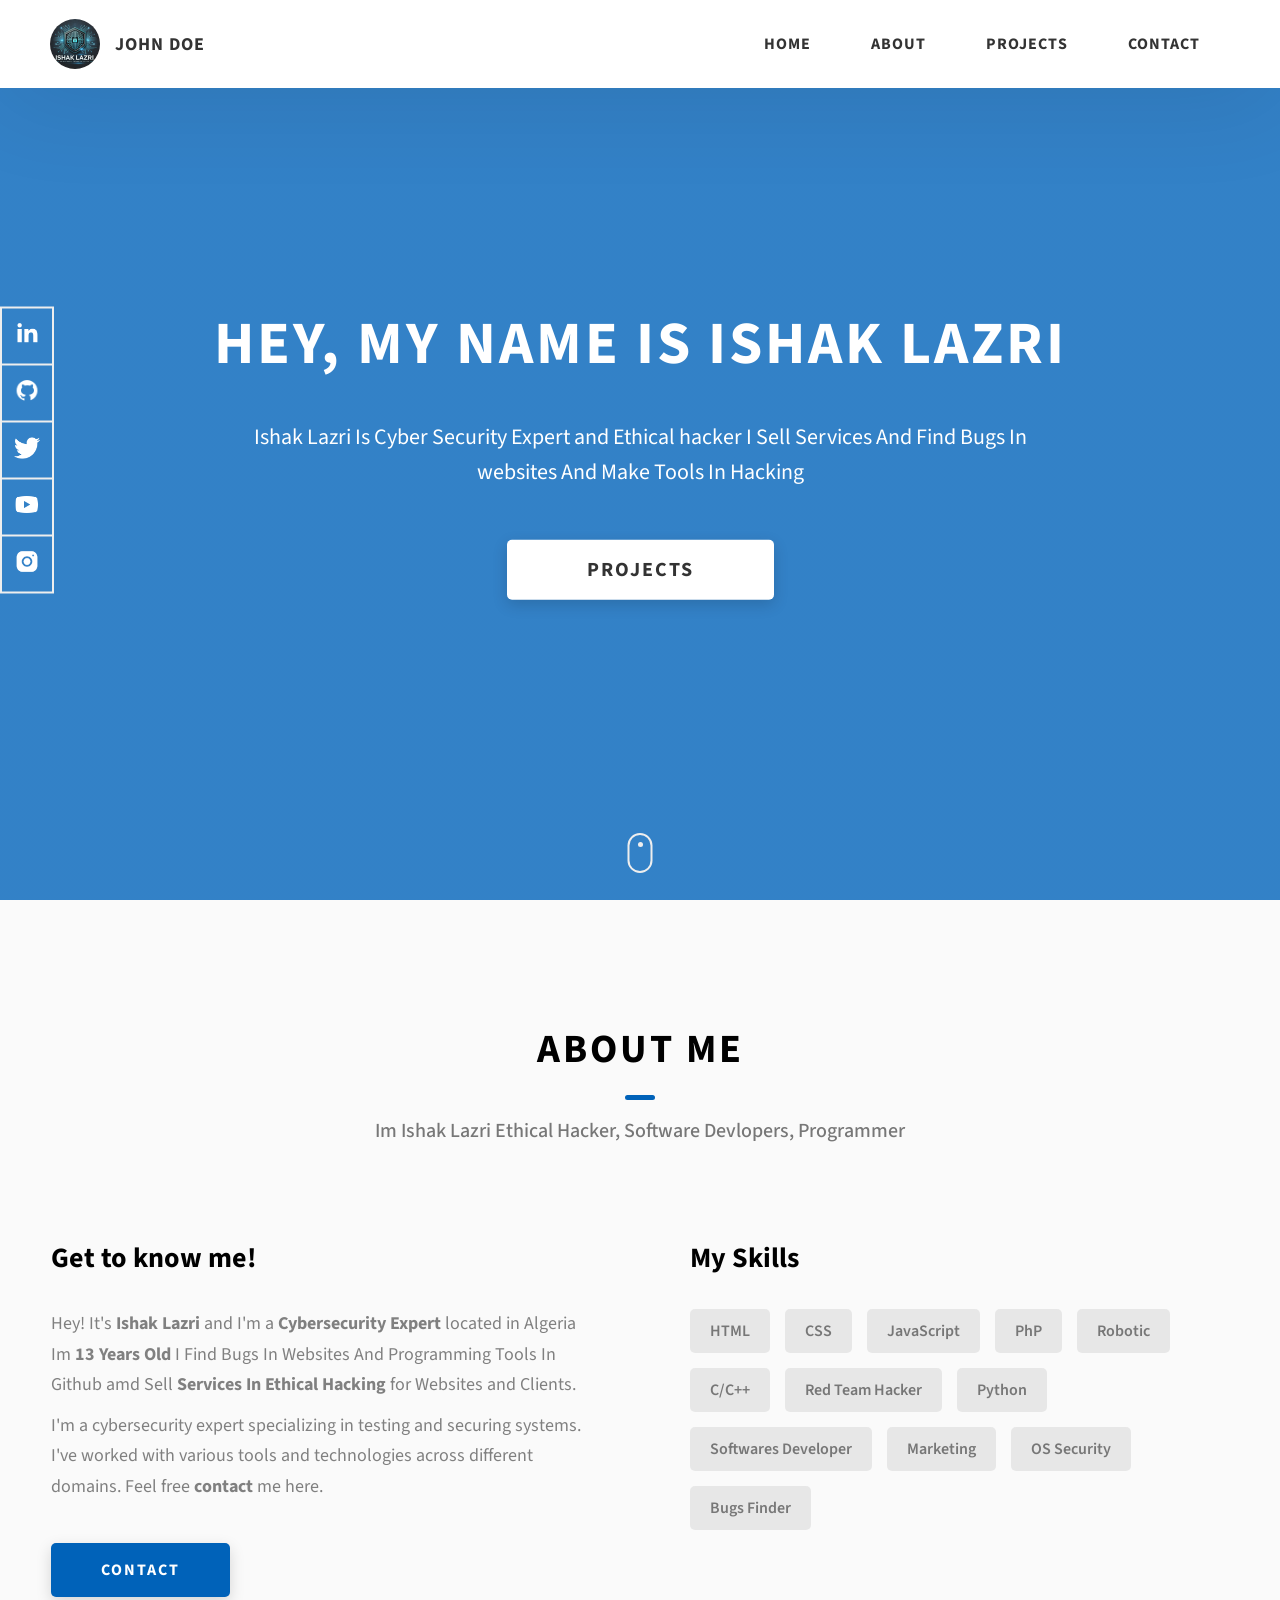
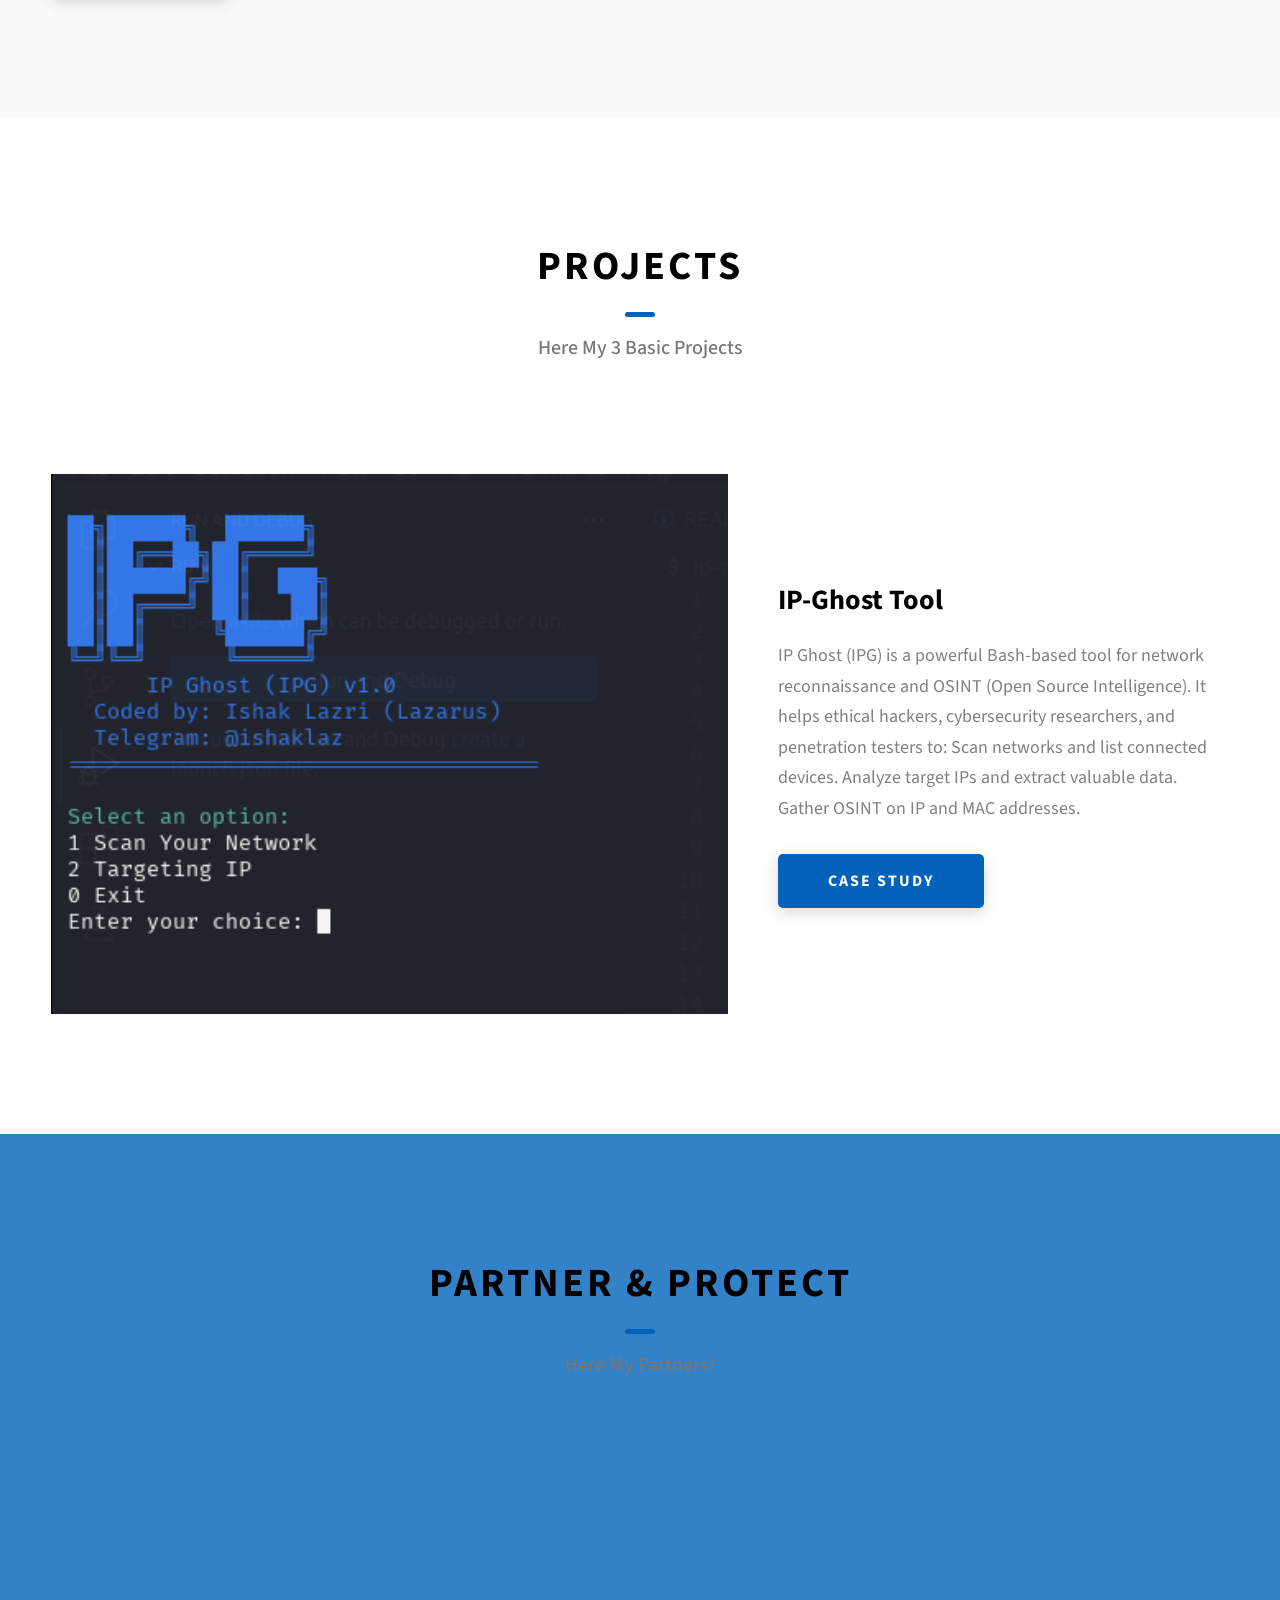
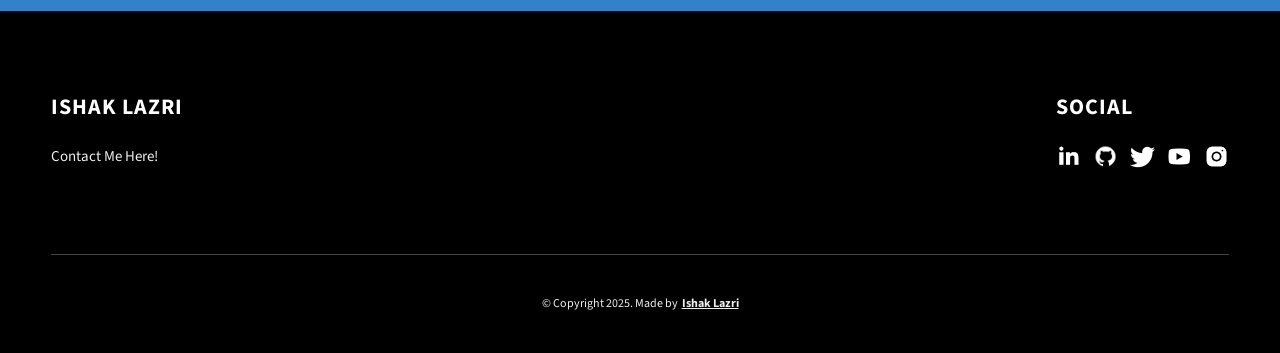
==== sass/index.html @ 2b23aea9 "Add files via upload" ====
<!DOCTYPE html>
<html lang="en">
  <head>
    <meta charset="UTF-8" />
    <meta name="viewport" content="width=device-width, initial-scale=1.0" />
    <meta http-equiv="X-UA-Compatible" content="ie=edge" />
    <title>Dopefolio</title>
    <meta name="description" content="Portfolio Template for Developer" />

    <link rel="stylesheet" href="style.css" />

    <link rel="preconnect" href="https://fonts.googleapis.com" />
    <link rel="preconnect" href="https://fonts.gstatic.com" crossorigin />
    <link
      href="https://fonts.googleapis.com/css2?family=Source+Sans+Pro:wght@400;600;700;900&display=swap"
      rel="stylesheet"
    />
  </head>
  <body>
    <header class="header">
      <div class="header__content">
        <div class="header__logo-container">
          <div class="header__logo-img-cont">
            <img
              src="ishaklazri.jpg"
              alt="logo"
              class="header__logo-img"
            />
          </div>
          <span class="header__logo-sub">John Doe</span>
        </div>
        <div class="header__main">
          <ul class="header__links">
            <li class="header__link-wrapper">
              <a href="./index.html" class="header__link"> Home </a>
            </li>
            <li class="header__link-wrapper">
              <a href="./index.html#about" class="header__link">About </a>
            </li>
            <li class="header__link-wrapper">
              <a href="./index.html#projects" class="header__link">
                Projects
              </a>
            </li>
            <li class="header__link-wrapper">
              <a href="./index.html#contact" class="header__link"> Contact </a>
            </li>
          </ul>
          <div class="header__main-ham-menu-cont">
            <img
              src="ham-menu.svg"
              alt="hamburger menu"
              class="header__main-ham-menu"
            />
            <img
              src="ham-menu-close.svg"
              alt="hamburger menu close"
              class="header__main-ham-menu-close d-none"
            />
          </div>
        </div>
      </div>
      <div class="header__sm-menu">
        <div class="header__sm-menu-content">
          <ul class="header__sm-menu-links">
            <li class="header__sm-menu-link">
              <a href="./index.html"> Home </a>
            </li>

            <li class="header__sm-menu-link">
              <a href="./index.html#about"> About </a>
            </li>

            <li class="header__sm-menu-link">
              <a href="./index.html#projects"> Projects </a>
            </li>

            <li class="header__sm-menu-link">
              <a href="./index.html#contact"> Contact </a>
            </li>
          </ul>
        </div>
      </div>
    </header>
    <section class="home-hero">
      <div class="home-hero__content">
        <h1 class="heading-primary">Hey, My name is Ishak Lazri</h1>
        <div class="home-hero__info">
          <p class="text-primary">
        Ishak Lazri Is Cyber Security Expert and Ethical hacker I Sell Services And Find Bugs In websites And Make Tools In Hacking
          </p>
        </div>
        <div class="home-hero__cta">
          <a href="#projects" class="btn btn--bg">Projects</a>
        </div>
      </div>
      <div class="home-hero__socials">
        <div class="home-hero__social">
          <a href="#" class="home-hero__social-icon-link">
            <img
              src="linkedin-ico.png"
              alt="icon"
              class="home-hero__social-icon"
            />
          </a>
        </div>
        <div class="home-hero__social">
          <a href="#" class="home-hero__social-icon-link">
            <img
              src="github-ico.png"
              alt="icon"
              class="home-hero__social-icon"
            />
          </a>
        </div>
        <div class="home-hero__social">
          <a href="#" class="home-hero__social-icon-link">
            <img
              src="twitter-ico.png"
              alt="icon"
              class="home-hero__social-icon"
            />
          </a>
        </div>
        <div class="home-hero__social">
          <a href="#" class="home-hero__social-icon-link">
            <img
              src="yt-ico.png"
              alt="icon"
              class="home-hero__social-icon"
            />
          </a>
        </div>
        <div class="home-hero__social">
          <a
            href="#"
            class="home-hero__social-icon-link home-hero__social-icon-link--bd-none"
          >
            <img
              src="insta-ico.png"
              alt="icon"
              class="home-hero__social-icon"
            />
          </a>
        </div>
      </div>
      <div class="home-hero__mouse-scroll-cont">
        <div class="mouse"></div>
      </div>
    </section>
    <section id="about" class="about sec-pad">
      <div class="main-container">
        <h2 class="heading heading-sec heading-sec__mb-med">
          <span class="heading-sec__main">About Me</span>
          <span class="heading-sec__sub">
            Im Ishak Lazri Ethical Hacker, Software Devlopers, Programmer
          </span>
        </h2>
        <div class="about__content">
          <div class="about__content-main">
            <h3 class="about__content-title">Get to know me!</h3>
            <div class="about__content-details">
              <p class="about__content-details-para">
                Hey! It's
                <strong>Ishak Lazri</strong>
                and I'm a <strong>  Cybersecurity Expert </strong> located in
                Algeria Im <strong>13 Years Old</strong>
                I Find Bugs In Websites And Programming Tools In Github amd Sell 
                <strong>Services In Ethical Hacking</strong>
                for Websites and Clients.
              </p>
              <p class="about__content-details-para">
                I'm a cybersecurity expert specializing in testing and securing systems. 
                I've worked with various tools and technologies across different domains.
                 Feel free
                <strong>contact</strong> me here.
              </p>
            </div>
            <a href="#contact" class="btn btn--med btn--theme dynamicBgClr"
              >Contact</a
            >
          </div>
          <div class="about__content-skills">
            <h3 class="about__content-title">My Skills</h3>
            <div class="skills">
              <div class="skills__skill">HTML</div>
              <div class="skills__skill">CSS</div>
              <div class="skills__skill">JavaScript</div>
              <div class="skills__skill">PhP</div>
              <div class="skills__skill">Robotic</div>
              <div class="skills__skill">C/C++</div>
              <div class="skills__skill">Red Team Hacker</div>
              <div class="skills__skill">Python</div>
              <div class="skills__skill">Softwares Developer</div>
              <div class="skills__skill">Marketing</div>
              <div class="skills__skill">OS Security</div>
              <div class="skills__skill">Bugs Finder</div>
            </div>
          </div>
        </div>
      </div>
    </section>
    <section id="projects" class="projects sec-pad">
      <div class="main-container">
        <h2 class="heading heading-sec heading-sec__mb-bg">
          <span class="heading-sec__main">Projects</span>
          <span class="heading-sec__sub">
           Here My 3 Basic Projects
          </span>
        </h2>

        <div class="projects__content">
          <div class="projects__row">
            <div class="projects__row-img-cont">
              <img
                src="ipgproject.png"
                alt="Software Screenshot"
                class="projects__row-img"
                loading="lazy"
              />
            </div>
            <div class="projects__row-content">
              <h3 class="projects__row-content-title">IP-Ghost Tool</h3>
              <p class="projects__row-content-desc">
                IP Ghost (IPG) is a powerful Bash-based tool for network reconnaissance and OSINT (Open Source Intelligence). It helps ethical hackers, cybersecurity researchers, and penetration testers to:
                Scan networks and list connected devices.
                Analyze target IPs and extract valuable data.           
                Gather OSINT on IP and MAC addresses.
              </p>
              <a
                href="./project-1.html"
                class="btn btn--med btn--theme dynamicBgClr"
                target="_blank"
                >Case Study</a>
            </div>
          </div>
        </div>
      </div>
    </section>
    <section id="contact" class="contact sec-pad dynamicBg">
      <div class="main-container">
        <h2 class="heading heading-sec heading-sec__mb-bg">
          <span class="heading-sec__main">Partner & Protect</span>
          <span class="heading-sec__sub">
           Here My Partners! 
          </span>
        </h2>
    </section>
    <footer class="main-footer">
      <div class="main-container">
        <div class="main-footer__upper">
          <div class="main-footer__row main-footer__row-1">
            <h2 class="heading heading-sm main-footer__heading-sm">
              <span>Social</span>
            </h2>
            <div class="main-footer__social-cont">
              <a target="_blank" rel="noreferrer" href="#">
                <img
                  class="main-footer__icon"
                  src="linkedin-ico.png"
                  alt="icon"
                />
              </a>
              <a target="_blank" rel="noreferrer" href="https://github.com/ishaklaz">
                <img
                  class="main-footer__icon"
                  src="github-ico.png"
                  alt="icon"
                />
              </a>
              <a target="_blank" rel="noreferrer" href="#">
                <img
                  class="main-footer__icon"
                  src="twitter-ico.png"
                  alt="icon"
                />
              </a>
              <a target="_blank" rel="noreferrer" href="#">
                <img
                  class="main-footer__icon"
                  src="yt-ico.png"
                  alt="icon"
                />
              </a>
              <a target="_blank" rel="noreferrer" href="#">
                <img
                  class="main-footer__icon main-footer__icon--mr-none"
                  src="insta-ico.png"
                  alt="icon"/>
              </a>
            </div>
          </div>
          <div class="main-footer__row main-footer__row-2">
            <h4 class="heading heading-sm text-lt">Ishak Lazri</h4>
            <p class="main-footer__short-desc">
              Contact Me Here!
            </p>
          </div>
        </div>

        <!-- If you give me some credit or shoutout here by linking to my website, then it will be a big thing for me and will help me a lot :) -->
        <div class="main-footer__lower">
          &copy; Copyright 2025. Made by
          <a rel="noreferrer" target="_blank" href="@ishaklazri"
            >Ishak Lazri</a
          >
        </div>
      </div>
    </footer>

    <script src="./index.js"></script>
  </body>
</html>
---- sass/style.css ----
/*
0 - 600px:      Phone
600 - 900px:    Tablet portrait
900 - 1200px:   Tablet landscape
[1200 - 1800] is where our normal styles apply
1800px + :      Big desktop
$breakpoint arguement choices:
- phone
- tab-port
- tab-land
- big-desktop

Inside media queries 1em is always 16px i.e 1em = 16px at every screen size only inside media queries
*/
*,
*::after,
*::before {
  margin: 0;
  padding: 0;
  box-sizing: inherit;
  font-family: inherit; }

html {
  font-size: 62.5%;
  scroll-behavior: smooth; }
  @media only screen and (max-width: 75em) {
    html {
      font-size: 59%; } }
  @media only screen and (max-width: 56.25em) {
    html {
      font-size: 56%; } }
  @media only screen and (min-width: 112.5em) {
    html {
      font-size: 65%; } }

body {
  box-sizing: border-box;
  position: relative;
  line-height: 1.5;
  font-family: sans-serif;
  overflow-x: hidden;
  overflow-y: scroll;
  font-family: 'Source Sans Pro', sans-serif; }

a {
  text-decoration: none;
  color: inherit; }

li {
  list-style: none; }

input:focus,
button:focus,
a:focus,
textarea:focus {
  outline: none; }

button {
  border: none;
  cursor: pointer; }

textarea {
  resize: none; }

.heading-primary {
  font-size: 6rem;
  text-transform: uppercase;
  letter-spacing: 3px;
  text-align: center; }
  @media only screen and (max-width: 37.5em) {
    .heading-primary {
      font-size: 4.5rem; } }

.heading-sec__mb-bg {
  margin-bottom: 11rem; }
  @media only screen and (max-width: 56.25em) {
    .heading-sec__mb-bg {
      margin-bottom: 8rem; } }

.heading-sec__mb-med {
  margin-bottom: 9rem; }
  @media only screen and (max-width: 56.25em) {
    .heading-sec__mb-med {
      margin-bottom: 8rem; } }

.heading-sec__main {
  display: block;
  font-size: 4rem;
  text-transform: uppercase;
  letter-spacing: 1px;
  letter-spacing: 3px;
  text-align: center;
  margin-bottom: 3.5rem;
  position: relative; }
  .heading-sec__main--lt {
    color: green; }
    .heading-sec__main--lt::after {
      content: '';
      background: green !important; }
  .heading-sec__main::after {
    content: '';
    position: absolute;
    top: calc(100% + 1.5rem);
    height: 5px;
    width: 3rem;
    background: #0062b9;
    left: 50%;
    transform: translateX(-50%);
    border-radius: 5px; }
    @media only screen and (max-width: 37.5em) {
      .heading-sec__main::after {
        top: calc(100% + 1.2rem); } }

.heading-sec__sub {
  display: block;
  text-align: center;
  color: #777;
  font-size: 2rem;
  font-weight: 500;
  max-width: 80rem;
  margin: auto;
  line-height: 1.6; }
  @media only screen and (max-width: 37.5em) {
    .heading-sec__sub {
      font-size: 1.8rem; } }
  .heading-sec__sub--lt {
    color: #eee; }

.heading-sm {
  font-size: 2.2rem;
  text-transform: uppercase;
  letter-spacing: 1px; }

.main-container {
  max-width: 120rem;
  margin: auto;
  width: 92%; }

.btn {
  background: #fff;
  color: #333;
  text-transform: uppercase;
  letter-spacing: 2px;
  display: inline-block;
  font-weight: 700;
  border-radius: 5px;
  box-shadow: 0 5px 15px 0 rgba(0, 0, 0, 0.15);
  transition: transform .3s; }
  .btn:hover {
    transform: translateY(-3px); }
  .btn--bg {
    padding: 1.5rem 8rem;
    font-size: 2rem; }
  .btn--med {
    padding: 1.5rem 5rem;
    font-size: 1.6rem; }
  .btn--theme {
    background: #0062b9;
    color: #fff; }
  .btn--theme-inv {
    color: #0062b9;
    background: #fff;
    border: 2px solid #0062b9;
    box-shadow: none;
    padding: calc(1.5rem - 2px) calc(5rem - 2px); }

.sec-pad {
  padding: 12rem 0; }
  @media only screen and (max-width: 56.25em) {
    .sec-pad {
      padding: 8rem 0; } }

.text-primary {
  color: #fff;
  font-size: 2.2rem;
  text-align: center;
  width: 100%;
  line-height: 1.6; }
  @media only screen and (max-width: 37.5em) {
    .text-primary {
      font-size: 2rem; } }

.d-none {
  display: none; }

.home-hero {
  color: #fff;
  background: linear-gradient(to right, rgba(0, 98, 185, 0.8), rgba(0, 98, 185, 0.8)), url(../../assets/svg/common-bg.svg);
  background-position: center;
  height: 100vh;
  min-height: 80rem;
  max-height: 120rem;
  position: relative; }
  @media only screen and (max-width: 37.5em) {
    .home-hero {
      height: unset;
      min-height: unset; } }
  .home-hero__socials {
    position: absolute;
    top: 50%;
    border: 2px solid #eee;
    border-left: 2px solid #eee;
    transform: translateY(-50%); }
    @media only screen and (max-width: 56.25em) {
      .home-hero__socials {
        display: none; } }
  .home-hero__mouse-scroll-cont {
    position: absolute;
    bottom: 3%;
    left: 50%;
    transform: translateX(-50%); }
    @media only screen and (max-width: 37.5em) {
      .home-hero__mouse-scroll-cont {
        display: none; } }
  .home-hero__social {
    width: 5rem; }
  .home-hero__social-icon-link {
    width: 100%;
    display: block;
    padding: 1.2rem;
    border-bottom: 2px solid #eee;
    transition: background .3s; }
    .home-hero__social-icon-link:hover {
      background: rgba(255, 255, 255, 0.1); }
    .home-hero__social-icon-link--bd-none {
      border-bottom: 0; }
  .home-hero__social-icon {
    width: 100%; }
  .home-hero__content {
    position: absolute;
    top: 50%;
    left: 50%;
    transform: translate(-50%, -50%);
    max-width: 90rem;
    width: 92%; }
    @media only screen and (max-width: 37.5em) {
      .home-hero__content {
        padding: 19rem 0 13rem 0;
        margin: auto;
        position: static;
        transform: translate(0, 0); } }
  .home-hero__info {
    margin: 3rem auto 0 auto;
    max-width: 80rem; }
  .home-hero__cta {
    margin-top: 5rem;
    text-align: center; }

.about {
  background: #fafafa; }
  .about__content {
    display: grid;
    grid-template-columns: 1fr 1fr;
    grid-gap: 10rem; }
    @media only screen and (max-width: 56.25em) {
      .about__content {
        grid-template-columns: 1fr;
        grid-gap: 8rem; } }
    .about__content-title {
      font-weight: 700;
      font-size: 2.8rem;
      margin-bottom: 3rem; }
      @media only screen and (max-width: 37.5em) {
        .about__content-title {
          font-size: 2.4rem; } }
    .about__content-details-para {
      font-size: 1.8rem;
      color: grey;
      max-width: 60rem;
      line-height: 1.7;
      margin-bottom: 1rem; }
      .about__content-details-para--hl {
        font-weight: 700;
        margin: 0 3px; }
      .about__content-details-para:last-child {
        margin-bottom: 4rem; }

.projects__row {
  display: grid;
  grid-template-columns: 1.5fr 1fr;
  grid-gap: 5rem;
  margin-bottom: 11rem; }
  @media only screen and (max-width: 56.25em) {
    .projects__row {
      grid-template-columns: 1fr;
      grid-gap: 2rem;
      margin-bottom: 8rem; } }
  @media only screen and (max-width: 56.25em) {
    .projects__row {
      text-align: center; } }
  .projects__row:last-child {
    margin-bottom: 0; }
  .projects__row-img-cont {
    overflow: hidden; }
  .projects__row-img {
    width: 100%;
    display: block;
    object-fit: cover; }
  .projects__row-content {
    padding: 2rem 0;
    display: flex;
    justify-content: center;
    flex-direction: column;
    align-items: flex-start; }
    @media only screen and (max-width: 56.25em) {
      .projects__row-content {
        align-items: center; } }
    .projects__row-content-title {
      font-weight: 700;
      font-size: 2.8rem;
      margin-bottom: 2rem; }
      @media only screen and (max-width: 37.5em) {
        .projects__row-content-title {
          font-size: 2.4rem; } }
    .projects__row-content-desc {
      font-size: 1.8rem;
      color: grey;
      max-width: 60rem;
      line-height: 1.7;
      margin-bottom: 3rem; }
      @media only screen and (max-width: 37.5em) {
        .projects__row-content-desc {
          font-size: 1.7rem; } }

.contact {
  background: linear-gradient(to right, rgba(0, 98, 185, 0.8), rgba(0, 98, 185, 0.8)), url(../../assets/svg/common-bg.svg);
  background-size: cover;
  background-position: center; }
  .contact__form-container {
    box-shadow: 0 0 10px rgba(0, 0, 0, 0.1);
    background: white;
    padding: 4rem;
    margin-top: 6rem;
    max-width: 80rem;
    text-align: right;
    width: 95%;
    border-radius: 5px;
    margin: 5rem auto 0 auto; }
    @media only screen and (max-width: 37.5em) {
      .contact__form-container {
        padding: 3rem; } }
  .contact__form-field {
    margin-bottom: 4rem; }
    @media only screen and (max-width: 37.5em) {
      .contact__form-field {
        margin-bottom: 3rem; } }
  .contact__form-label {
    color: #666;
    font-size: 1.4rem;
    letter-spacing: 1px;
    font-weight: 700;
    margin-bottom: 1rem;
    display: block;
    text-align: left; }
  .contact__form-input {
    color: #333;
    padding: 2rem;
    width: 100%;
    border: 1px solid #ebebeb;
    font-size: 1.6rem;
    letter-spacing: 0px;
    background: #f0f0f0;
    border-radius: 5px;
    font-weight: 600;
    /* Code for Modern Browsers */
    /* Code for WebKit, Blink, Edge */
    /* Code for Internet Explorer 10-11 */
    /* Code for Microsoft Edge */
    /* Code for Mozilla Firefox 4 to 18 */
    /* Code for Mozilla Firefox 19+ */ }
    .contact__form-input::placeholder {
      color: #999;
      font-weight: 600;
      font-size: 1.6rem; }
    .contact__form-input::-webkit-input-placeholder {
      color: #999;
      font-weight: 600;
      font-size: 1.6rem; }
    .contact__form-input:-ms-input-placeholder {
      color: #999;
      font-weight: 600;
      font-size: 1.6rem; }
    .contact__form-input::-ms-input-placeholder {
      color: #999;
      font-weight: 600;
      font-size: 1.6rem; }
    .contact__form-input:-moz-placeholder {
      opacity: 1;
      color: #999;
      font-weight: 600;
      font-size: 1.6rem; }
    .contact__form-input::-moz-placeholder {
      opacity: 1;
      color: #999;
      font-weight: 600;
      font-size: 1.6rem; }
  .contact__btn {
    width: 30%;
    padding: 2rem 4rem;
    font-size: 1.6rem; }
    @media only screen and (max-width: 37.5em) {
      .contact__btn {
        width: 100%; } }

.project-cs-hero {
  color: #fff;
  background: linear-gradient(to right, rgba(0, 98, 185, 0.8), rgba(0, 98, 185, 0.8)), url(../../assets/svg/common-bg.svg);
  background-size: cover;
  background-position: center;
  position: relative; }
  @media only screen and (max-width: 37.5em) {
    .project-cs-hero {
      height: unset;
      min-height: unset; } }
  .project-cs-hero__content {
    padding: 25rem 0 17rem 0;
    max-width: 90rem;
    width: 92%;
    margin: auto; }
    @media only screen and (max-width: 37.5em) {
      .project-cs-hero__content {
        padding: 19rem 0 13rem 0;
        margin: auto;
        position: static;
        transform: translate(0, 0); } }
  .project-cs-hero__info {
    margin: 3rem auto 0 auto;
    max-width: 80rem; }
  .project-cs-hero__cta {
    margin-top: 5rem;
    text-align: center; }

.project-details__content {
  padding: 8rem 0;
  max-width: 90rem;
  margin: auto; }
  .project-details__content-title {
    font-weight: 700;
    font-size: 2.8rem;
    margin-bottom: 3rem; }
    @media only screen and (max-width: 37.5em) {
      .project-details__content-title {
        font-size: 2.4rem; } }

.project-details__showcase-img-cont {
  width: 100%;
  margin-bottom: 6rem; }

.project-details__showcase-img {
  width: 100%; }

.project-details__content-main {
  width: 100%;
  max-width: 70rem;
  margin: auto; }

.project-details__desc {
  margin: 0 0 7rem 0; }
  .project-details__desc-para {
    font-size: 1.8rem;
    line-height: 1.7;
    color: grey;
    margin-bottom: 2rem; }

.project-details__tools-used {
  margin: 0 0 7rem 0; }
  .project-details__tools-used-list {
    display: flex;
    flex-wrap: wrap; }
  .project-details__tools-used-item {
    padding: 1rem 2rem;
    margin-bottom: 1.5rem;
    margin-right: 1.5rem;
    font-size: 1.6rem;
    background: rgba(153, 153, 153, 0.2);
    border-radius: 5px;
    font-weight: 600;
    color: #777; }

.project-details__links {
  margin: 0 0; }
  .project-details__links-btn {
    margin-right: 2rem; }
    @media only screen and (max-width: 37.5em) {
      .project-details__links-btn {
        margin-right: 0;
        width: 70%;
        margin-bottom: 2rem;
        text-align: center; } }
    .project-details__links-btn:last-child {
      margin: 0; }
      @media only screen and (max-width: 37.5em) {
        .project-details__links-btn:last-child {
          margin: 0; } }

.header {
  position: fixed;
  width: 100%;
  z-index: 1000;
  background: #000;
  background: #fff;
  box-shadow: 0 10px 100px rgba(0, 0, 0, 0.1); }
  .header__content {
    display: flex;
    align-items: center;
    justify-content: space-between;
    padding: 1rem 5rem; }
    @media only screen and (max-width: 56.25em) {
      .header__content {
        padding: 0 2rem; } }
  .header__logo-container {
    display: flex;
    align-items: center;
    cursor: pointer;
    color: #333;
    transition: color .3s; }
    .header__logo-container:hover {
      color: #0062b9; }
  .header__logo-img-cont {
    width: 5rem;
    height: 5rem;
    border-radius: 50px;
    overflow: hidden;
    margin-right: 1.5rem;
    background: #0062b9; }
    @media only screen and (max-width: 56.25em) {
      .header__logo-img-cont {
        width: 4.5rem;
        height: 4.5rem;
        margin-right: 1.2rem; } }
  .header__logo-img {
    width: 100%;
    height: 100%;
    object-fit: cover;
    object-position: center;
    display: block; }
  .header__logo-sub {
    font-size: 1.8rem;
    text-transform: uppercase;
    font-weight: 700;
    letter-spacing: 1px; }
  .header__links {
    display: flex; }
    @media only screen and (max-width: 37.5em) {
      .header__links {
        display: none; } }
  .header__link {
    padding: 2.2rem 3rem;
    display: inline-block;
    font-size: 1.6rem;
    color: #333;
    text-transform: uppercase;
    letter-spacing: 1px;
    font-weight: 700;
    transition: color .3s; }
    .header__link:hover {
      color: #0062b9; }
    @media only screen and (max-width: 56.25em) {
      .header__link {
        padding: 3rem 1.8rem;
        font-size: 1.5rem; } }
  .header__main-ham-menu-cont {
    display: none;
    width: 3rem;
    padding: 2.2rem 0; }
    @media only screen and (max-width: 37.5em) {
      .header__main-ham-menu-cont {
        display: block; } }
  .header__main-ham-menu {
    width: 100%; }
  .header__main-ham-menu-close {
    width: 100%; }
  .header__sm-menu {
    background: #fff;
    position: absolute;
    width: 100%;
    top: 100%;
    visibility: hidden;
    opacity: 0;
    transition: all .3s;
    box-shadow: 0px 5px 5px 0px rgba(0, 0, 0, 0.1);
    -webkit-box-shadow: 0px 5px 5px 0px rgba(0, 0, 0, 0.1);
    -moz-box-shadow: 0px 5px 5px 0px rgba(0, 0, 0, 0.1); }
    .header__sm-menu--active {
      visibility: hidden;
      opacity: 0; }
      @media only screen and (max-width: 37.5em) {
        .header__sm-menu--active {
          visibility: visible;
          opacity: 1; } }
  .header__sm-menu-link a {
    display: block;
    text-decoration: none;
    padding: 2.5rem 3rem;
    font-size: 1.6rem;
    color: #333;
    text-align: right;
    border-bottom: 1px solid #eee;
    font-weight: 700;
    text-transform: uppercase;
    letter-spacing: 2px;
    transition: color .3s; }
    .header__sm-menu-link a:hover {
      color: #0062b9; }
  .header__sm-menu-link:first-child a {
    border-top: 1px solid #eee; }
  .header__sm-menu-link-last {
    border-bottom: 0; }

.main-footer {
  background: #000;
  color: #fff; }
  .main-footer__upper {
    display: flex;
    justify-content: space-between;
    padding: 8rem 0; }
    @media only screen and (max-width: 56.25em) {
      .main-footer__upper {
        padding: 6rem 0; } }
    @media only screen and (max-width: 37.5em) {
      .main-footer__upper {
        display: block; } }
  .main-footer__row-1 {
    order: 2; }
    @media only screen and (max-width: 56.25em) {
      .main-footer__row-1 {
        margin-bottom: 5rem; } }
  .main-footer__row-2 {
    width: 40%;
    order: 1;
    max-width: 50rem; }
    @media only screen and (max-width: 56.25em) {
      .main-footer__row-2 {
        width: 100%; } }
  .main-footer__short-desc {
    margin-top: 2rem;
    color: #eee;
    font-size: 1.5rem;
    line-height: 1.7; }
  .main-footer__social-cont {
    margin-top: 2rem; }
  .main-footer__icon {
    margin-right: 1rem;
    width: 2.5rem; }
    .main-footer__icon--mr-none {
      margin-right: 0; }
  .main-footer__lower {
    padding: 4rem 0;
    border-top: 1px solid #444;
    color: #eee;
    font-size: 1.2rem;
    text-align: left;
    text-align: center; }
    .main-footer__lower a {
      text-decoration: underline;
      font-weight: bold;
      margin-left: 2px; }
    @media only screen and (max-width: 56.25em) {
      .main-footer__lower {
        padding: 3.5rem 0; } }

.skills {
  display: flex;
  flex-wrap: wrap; }
  .skills__skill {
    padding: 1rem 2rem;
    margin-bottom: 1.5rem;
    margin-right: 1.5rem;
    font-size: 1.6rem;
    background: rgba(153, 153, 153, 0.2);
    border-radius: 5px;
    font-weight: 600;
    color: #777; }

.mouse {
  width: 25px;
  height: 40px;
  border: 2px solid #eee;
  border-radius: 60px;
  position: relative;
  overflow: hidden; }
  .mouse::before {
    content: '';
    width: 5px;
    height: 5px;
    position: absolute;
    top: 7px;
    left: 50%;
    transform: translateX(-50%);
    background-color: #eee;
    border-radius: 50%;
    opacity: 1;
    animation: wheel 1.3s infinite;
    -webkit-animation: wheel 1.3s infinite; }

@keyframes wheel {
  to {
    opacity: 0;
    top: 27px; } }

@-webkit-keyframes wheel {
  to {
    opacity: 0;
    top: 27px; } }
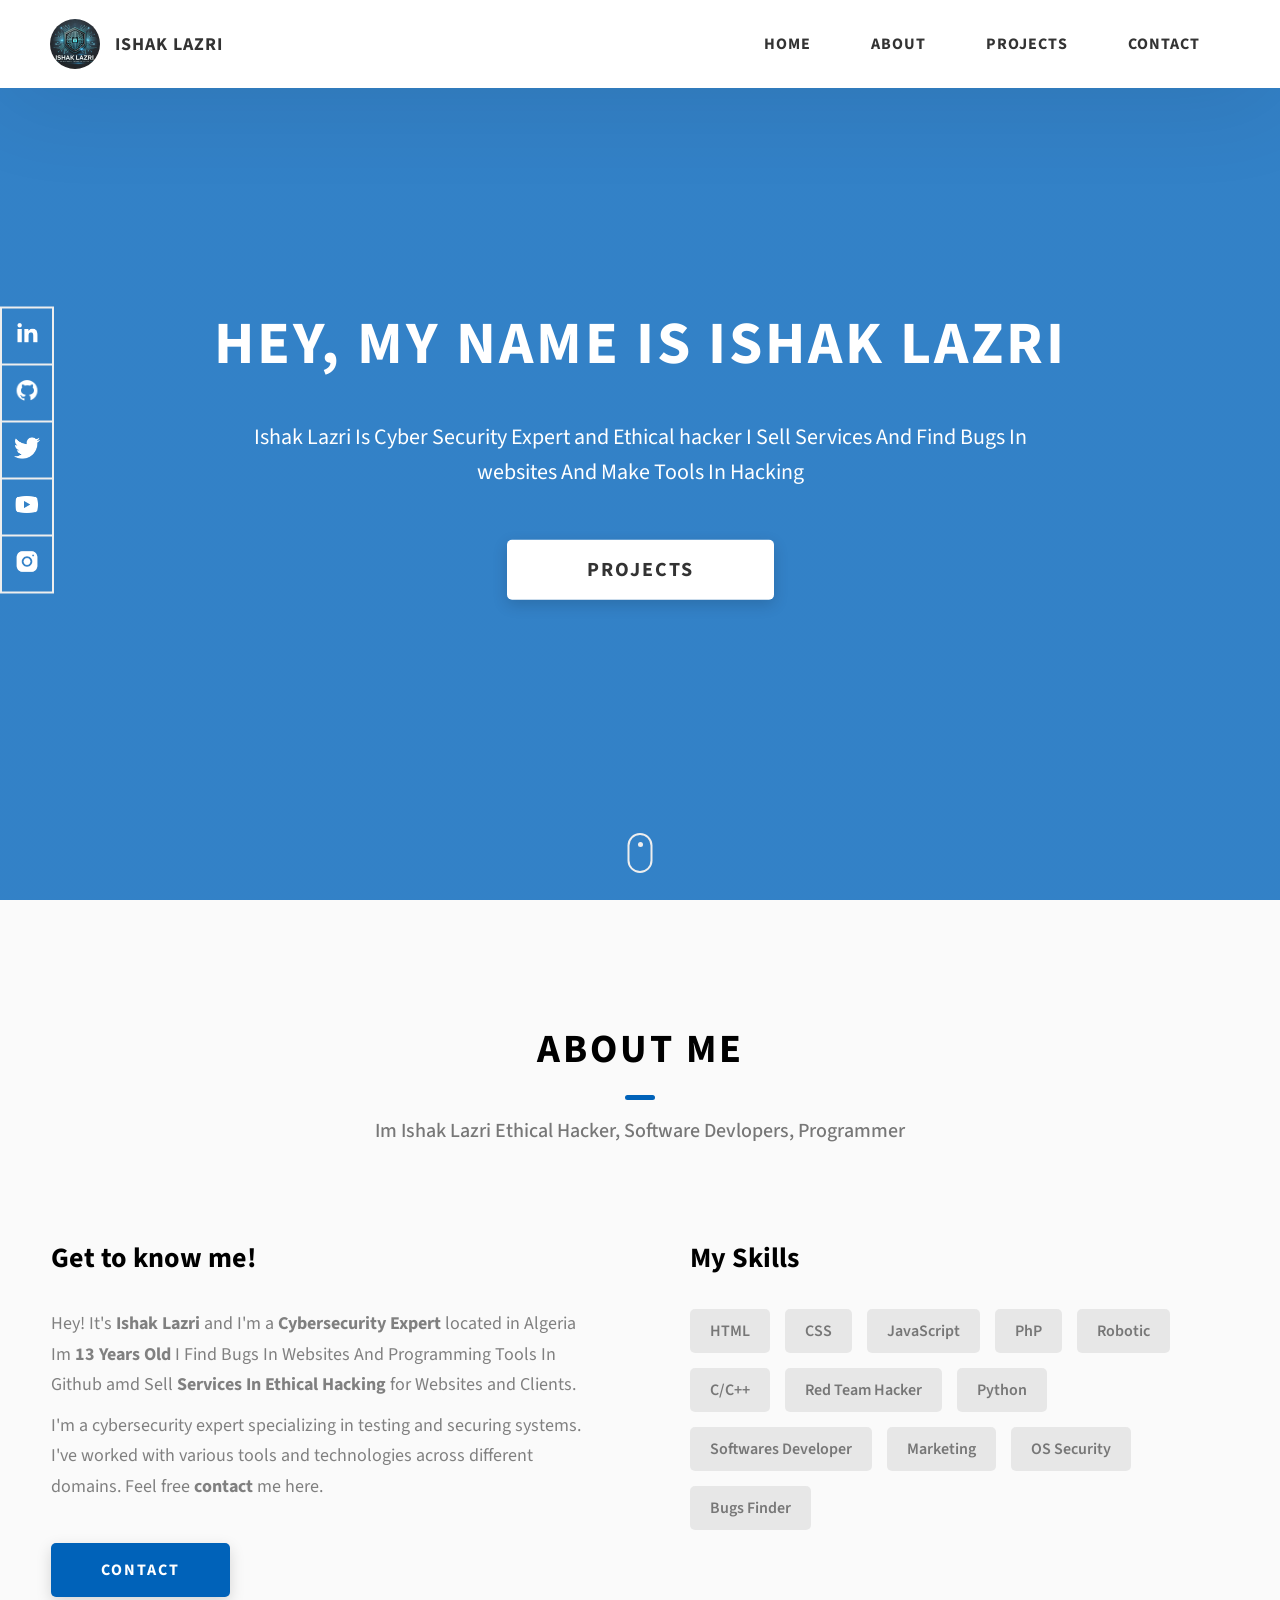
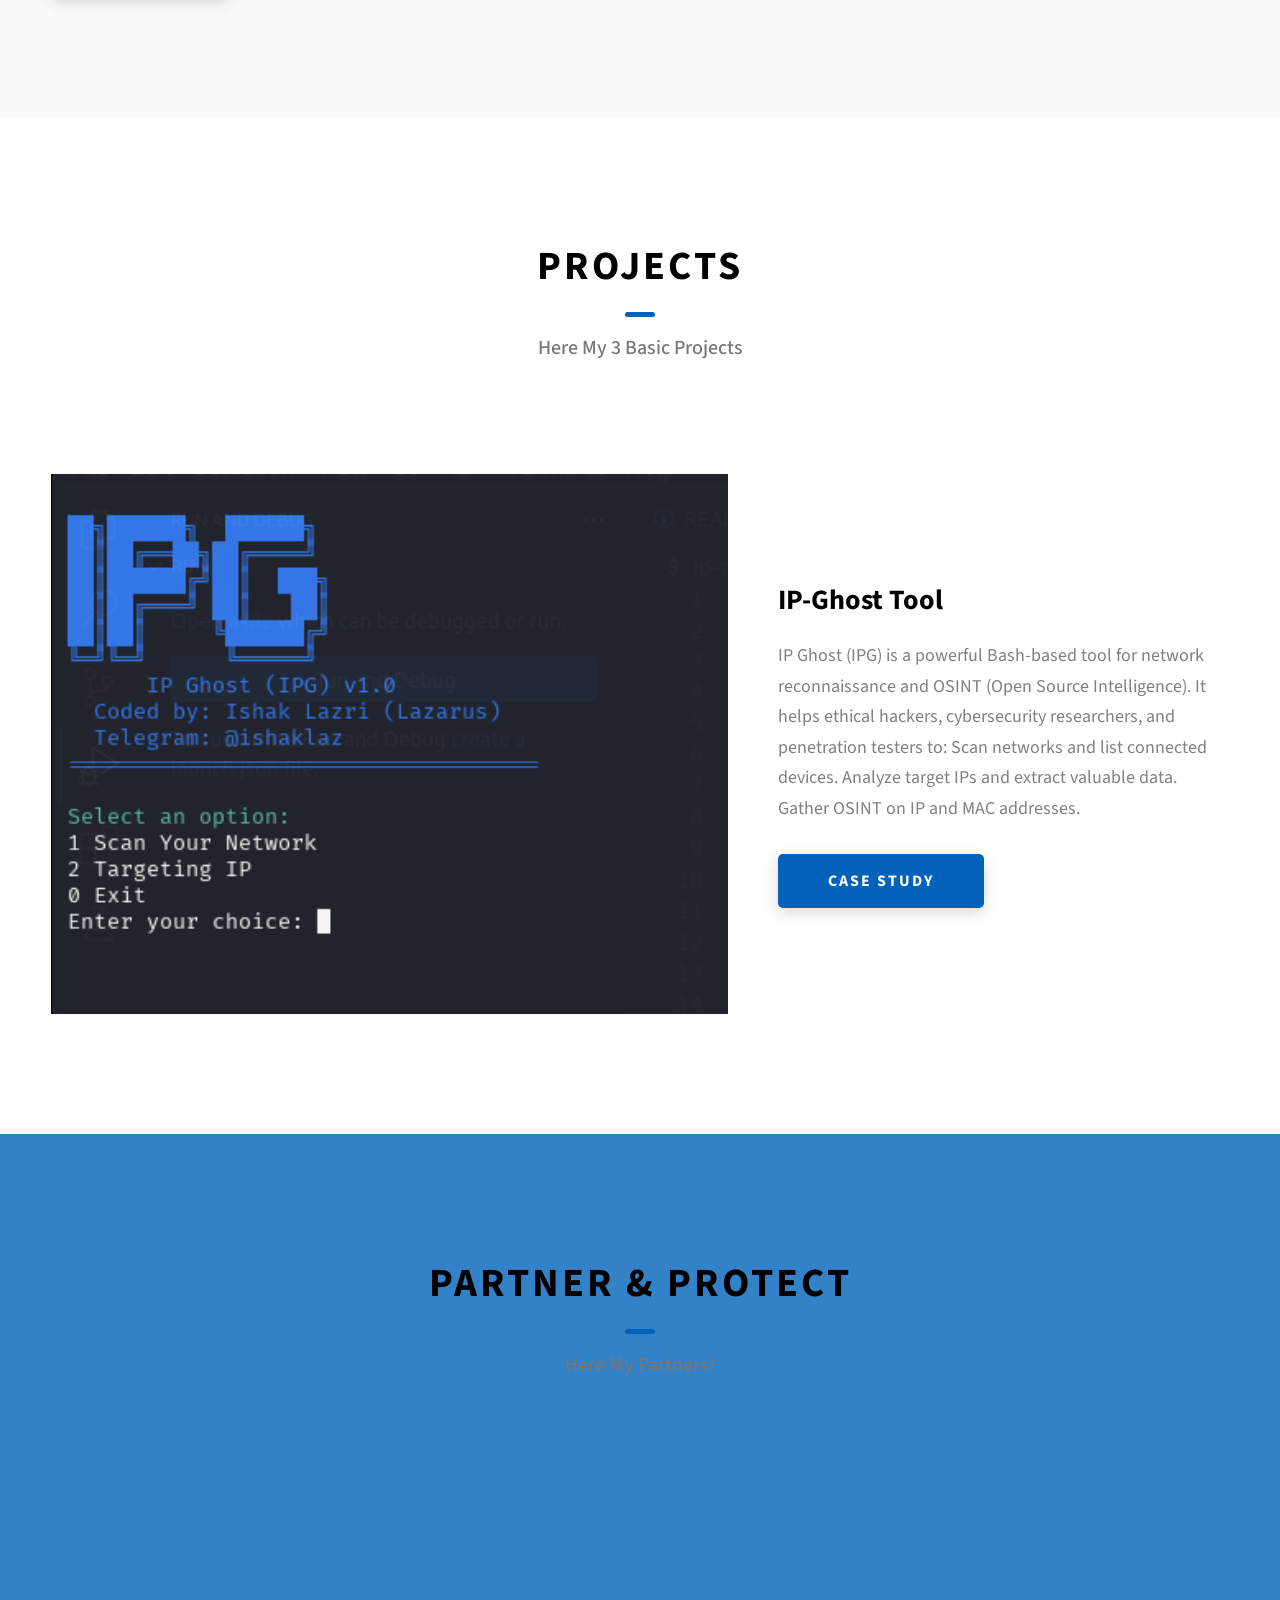
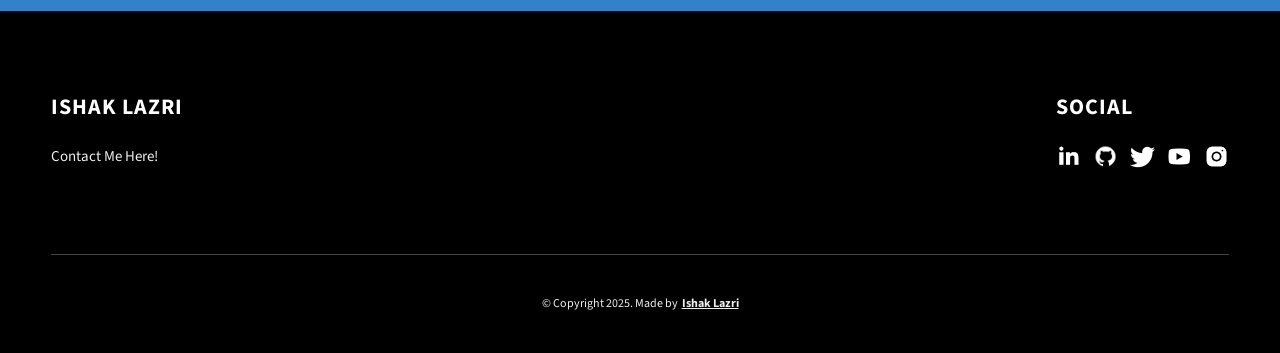
==== commit 2a26a6d6: "Update index.html" ====
--- a/sass/index.html
+++ b/sass/index.html
@@ -4,7 +4,7 @@
     <meta charset="UTF-8" />
     <meta name="viewport" content="width=device-width, initial-scale=1.0" />
     <meta http-equiv="X-UA-Compatible" content="ie=edge" />
-    <title>Dopefolio</title>
+    <title>Ishak Lazri</title>
     <meta name="description" content="Portfolio Template for Developer" />
 
     <link rel="stylesheet" href="style.css" />
@@ -27,7 +27,7 @@
               class="header__logo-img"
             />
           </div>
-          <span class="header__logo-sub">John Doe</span>
+          <span class="header__logo-sub">Ishak Lazri</span>
         </div>
         <div class="header__main">
           <ul class="header__links">
